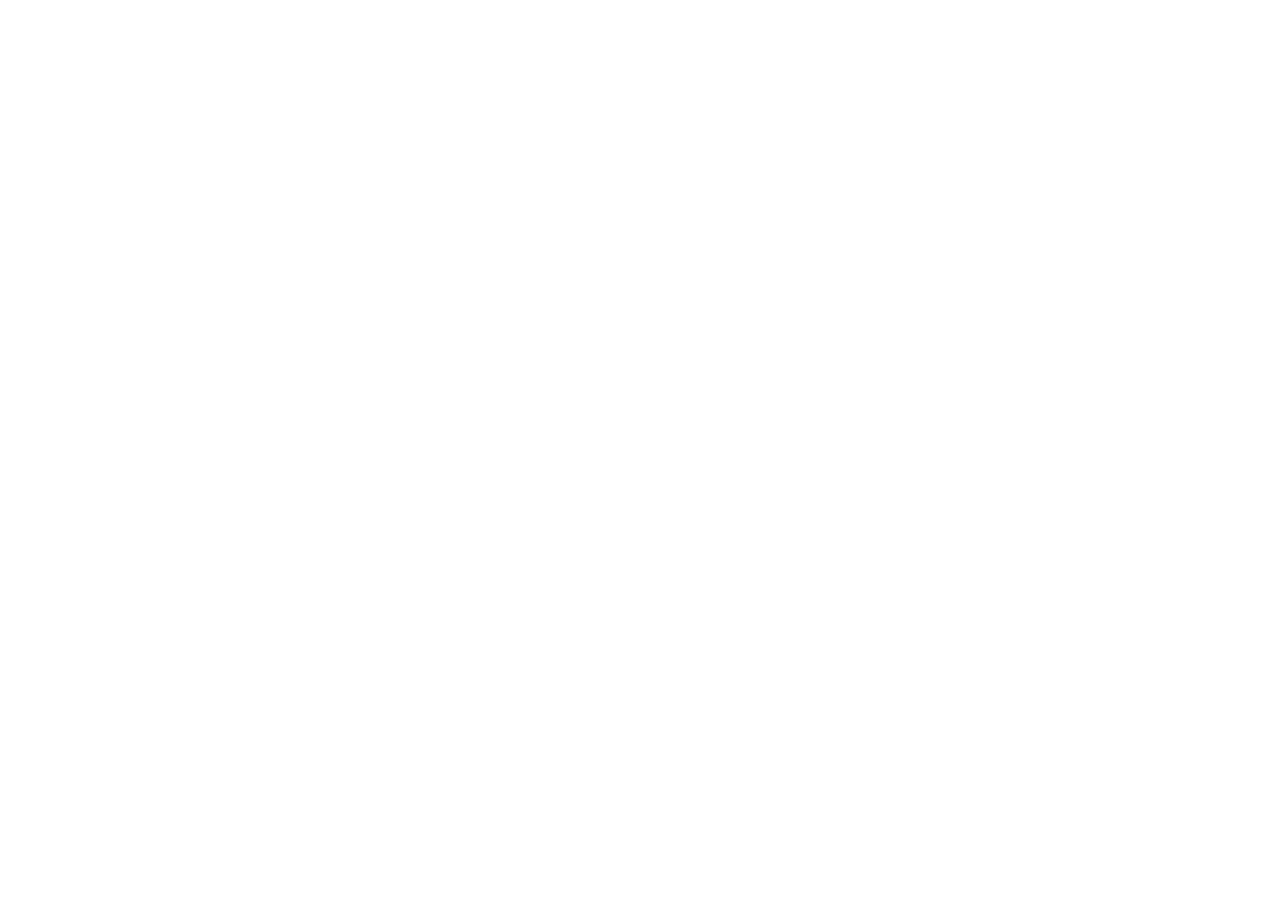
==== index.html @ b292e764 "Criei a página principal" ====
<!DOCTYPE html>
<html lang="pt-br">
<head>
    <meta charset="UTF-8">
    <meta name="viewport" content="width=device-width, initial-scale=1.0">
    <link rel="shortcut icon" href="favicon.ico" type="image/x-icon">
    <title>Projetos Redes Sociais</title>
</head>
<body>
    
</body>
</html>
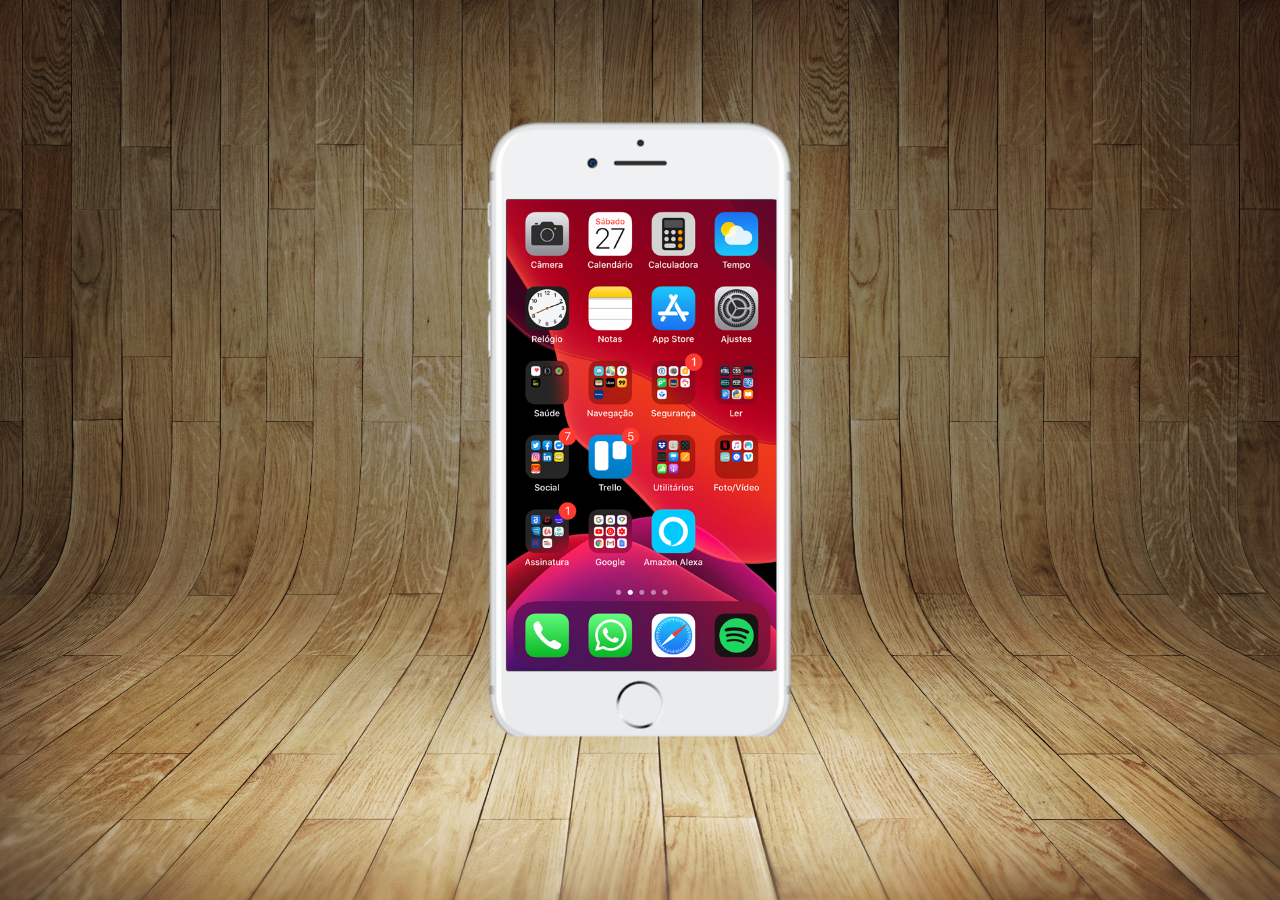
==== commit f57a40ac: "criei a tela home" ====
--- a/index.html
+++ b/index.html
@@ -4,9 +4,19 @@
     <meta charset="UTF-8">
     <meta name="viewport" content="width=device-width, initial-scale=1.0">
     <link rel="shortcut icon" href="favicon.ico" type="image/x-icon">
+    <link rel="stylesheet" href="estilos/style.css">
     <title>Projetos Redes Sociais</title>
 </head>
 <body>
-    
+    <main>
+        <section id="telefone">
+            <iframe src="home.html" name="tela" id="tela"     frameborder=""></iframe>
+
+        </section>
+
+        <section id="redes-sociais">
+
+        </section>
+    </main>
 </body>
 </html>--- a/estilos/style.css
+++ b/estilos/style.css
@@ -0,0 +1,44 @@
+@charset "UTF-8";
+
+*{
+    margin: 0px;    
+    padding: 0px;   
+    font-family: Arial, Helvetica, sans-serif;
+}
+
+html,body{
+    height: 100vh;
+    width: 100vw;
+    background-color: ;
+}
+
+body{
+    background: url('../imagens/fundo-madeira.jpg')no-repeat top center;
+    background-size: cover;
+    background-attachment: fixed;
+}
+
+main{
+    height: 95vh;  
+    position: relative;
+    
+}
+
+section#telefone{
+    position: absolute;
+    top: 50%;
+    left: 50%;
+    transform: translate(-50%,-50%);
+    height: 617px;  
+    width: 311px;
+   
+    background: url('../imagens/frame-iphone.png') no-repeat;
+
+}
+iframe#tela{
+    position: relative;
+    top: 80px;  
+    left: 22px;
+    width: 270px;
+    height: 471px;
+}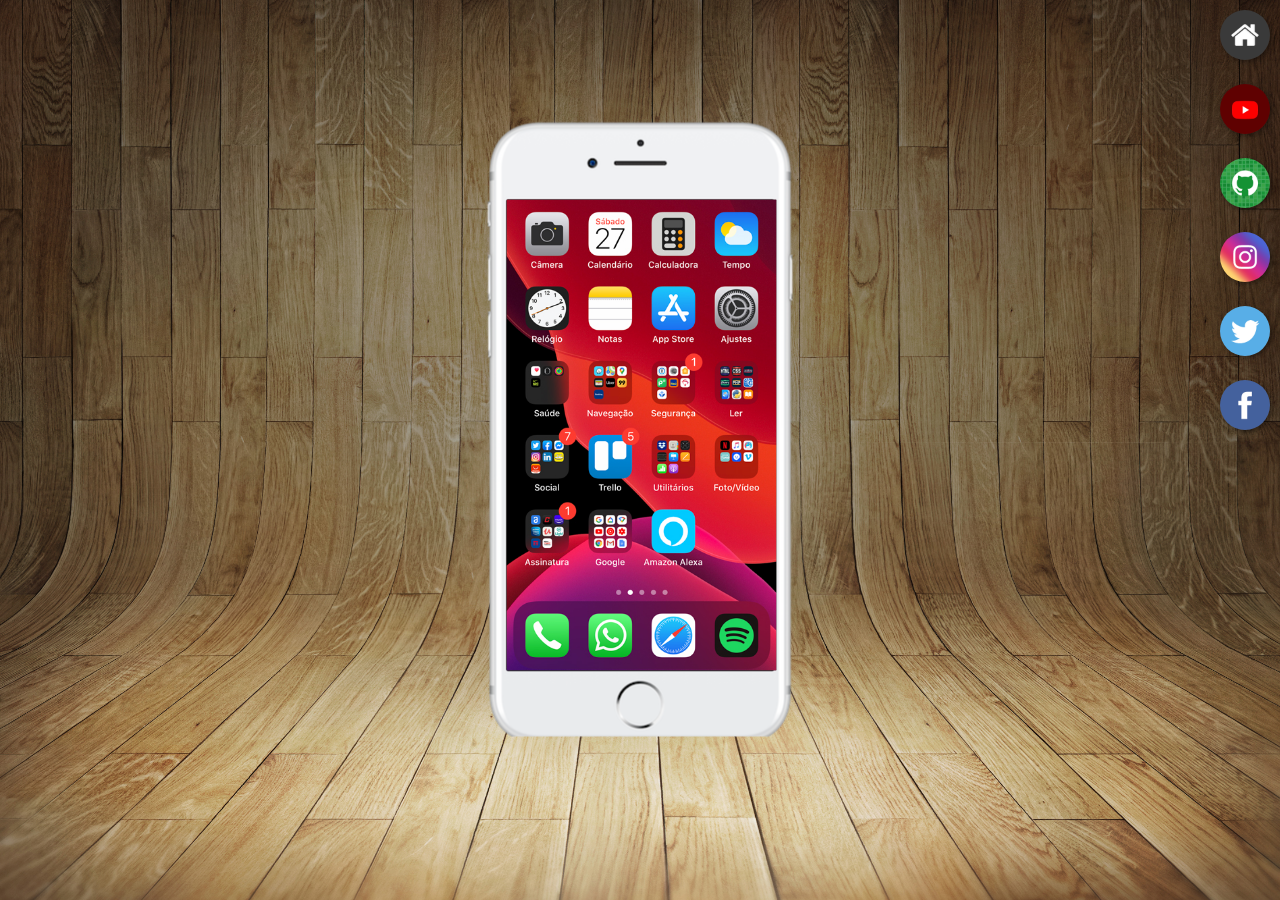
==== commit 62d6c000: "criei botôes na lateral" ====
--- a/index.html
+++ b/index.html
@@ -15,6 +15,12 @@
         </section>
 
         <section id="redes-sociais">
+            <a href="#" target="tela"><img src="imagens/logo-home.jpg" alt="Home"></a><br>
+            <a href="#" target="tela"><img src="imagens/logo-youtube.jpg" alt="Youtube"></a><br>
+            <a href="#" target="tela"><img src="imagens/logo-github.jpg" alt="github"></a><br>
+            <a href="#" target="tela"><img src="imagens/logo-instagram.jpg" alt="instagram"></a><br>
+            <a href="#" target="tela"><img src="imagens/logo-twitter.jpg" alt="x"></a><br>
+            <a href="#" target="tela"><img src="imagens/logo-facebook.jpg" alt="facebook"></a>
 
         </section>
     </main>
--- a/estilos/style.css
+++ b/estilos/style.css
@@ -41,4 +41,22 @@
     left: 22px;
     width: 270px;
     height: 471px;
+}
+section#redes-sociais{
+    text-align: right;
+}
+
+section#redes-sociais > a > img {
+    width: 50px;/*botôes pequenos*/
+    margin: 10px;
+    border-radius: 50%; /*botões redondos*/
+    box-shadow: 2px 2px 5px rgba(0,0,0,0.400);
+    box-sizing: border-box;/*border fazer parte da caixa*/
+}
+
+section#redes-sociais img:hover{
+    border: 2px solid rgba(255, 255, 255, 0.63);
+    transform: translate(-3px,-3px);/*para o icone se mover*/
+    box-shadow: 5px 5px 10px rgba(0, 0, 0, 0.623);/*sombra nos icones*/
+    transition: transform .5s,border 1s;/*para mover lentamente o icone*/
 }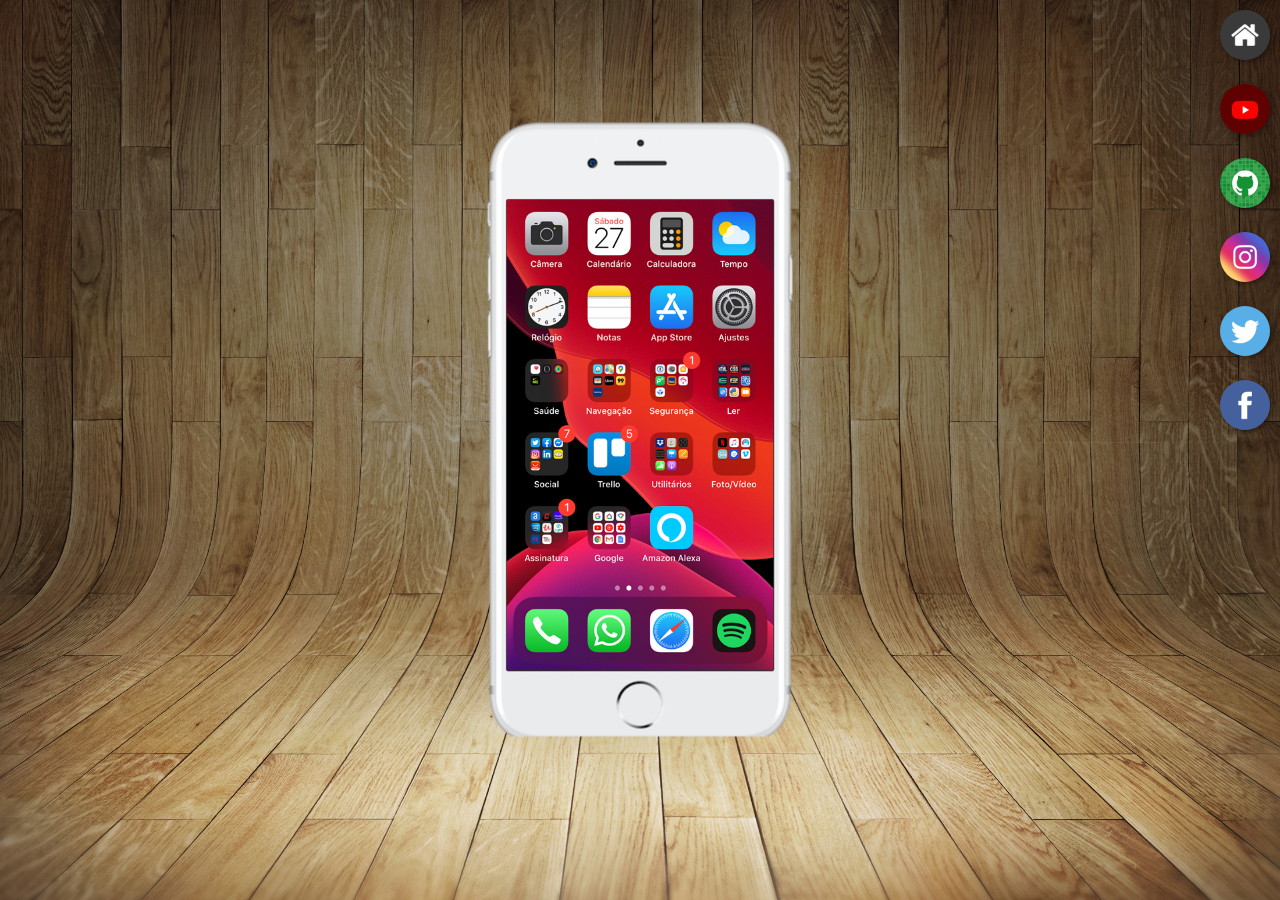
==== commit ea299c12: "criando páginas em cada rede social" ====
--- a/index.html
+++ b/index.html
@@ -15,12 +15,12 @@
         </section>
 
         <section id="redes-sociais">
-            <a href="#" target="tela"><img src="imagens/logo-home.jpg" alt="Home"></a><br>
-            <a href="#" target="tela"><img src="imagens/logo-youtube.jpg" alt="Youtube"></a><br>
-            <a href="#" target="tela"><img src="imagens/logo-github.jpg" alt="github"></a><br>
-            <a href="#" target="tela"><img src="imagens/logo-instagram.jpg" alt="instagram"></a><br>
-            <a href="#" target="tela"><img src="imagens/logo-twitter.jpg" alt="x"></a><br>
-            <a href="#" target="tela"><img src="imagens/logo-facebook.jpg" alt="facebook"></a>
+            <a href="home.html" target="tela"><img src="imagens/logo-home.jpg" alt="Home"></a><br>
+            <a href="youtube.html" target="tela"><img src="imagens/logo-youtube.jpg" alt="Youtube"></a><br>
+            <a href="github.html" target="tela"><img src="imagens/logo-github.jpg" alt="github"></a><br>
+            <a href="instagram.html" target="tela"><img src="imagens/logo-instagram.jpg" alt="instagram"></a><br>
+            <a href="twitter.html" target="tela"><img src="imagens/logo-twitter.jpg" alt="x"></a><br>
+            <a href="facebook.html" target="tela"><img src="imagens/logo-facebook.jpg" alt="facebook"></a>
 
         </section>
     </main>
--- a/estilos/style.css
+++ b/estilos/style.css
@@ -39,16 +39,16 @@
     position: relative;
     top: 80px;  
     left: 22px;
-    width: 270px;
+    width: 267px;
     height: 471px;
 }
 section#redes-sociais{
     text-align: right;
 }
 
-section#redes-sociais > a > img {
+section#redes-sociais img {
     width: 50px;/*botôes pequenos*/
-    margin: 10px;
+    margin: 10px;/*separar*/
     border-radius: 50%; /*botões redondos*/
     box-shadow: 2px 2px 5px rgba(0,0,0,0.400);
     box-sizing: border-box;/*border fazer parte da caixa*/
